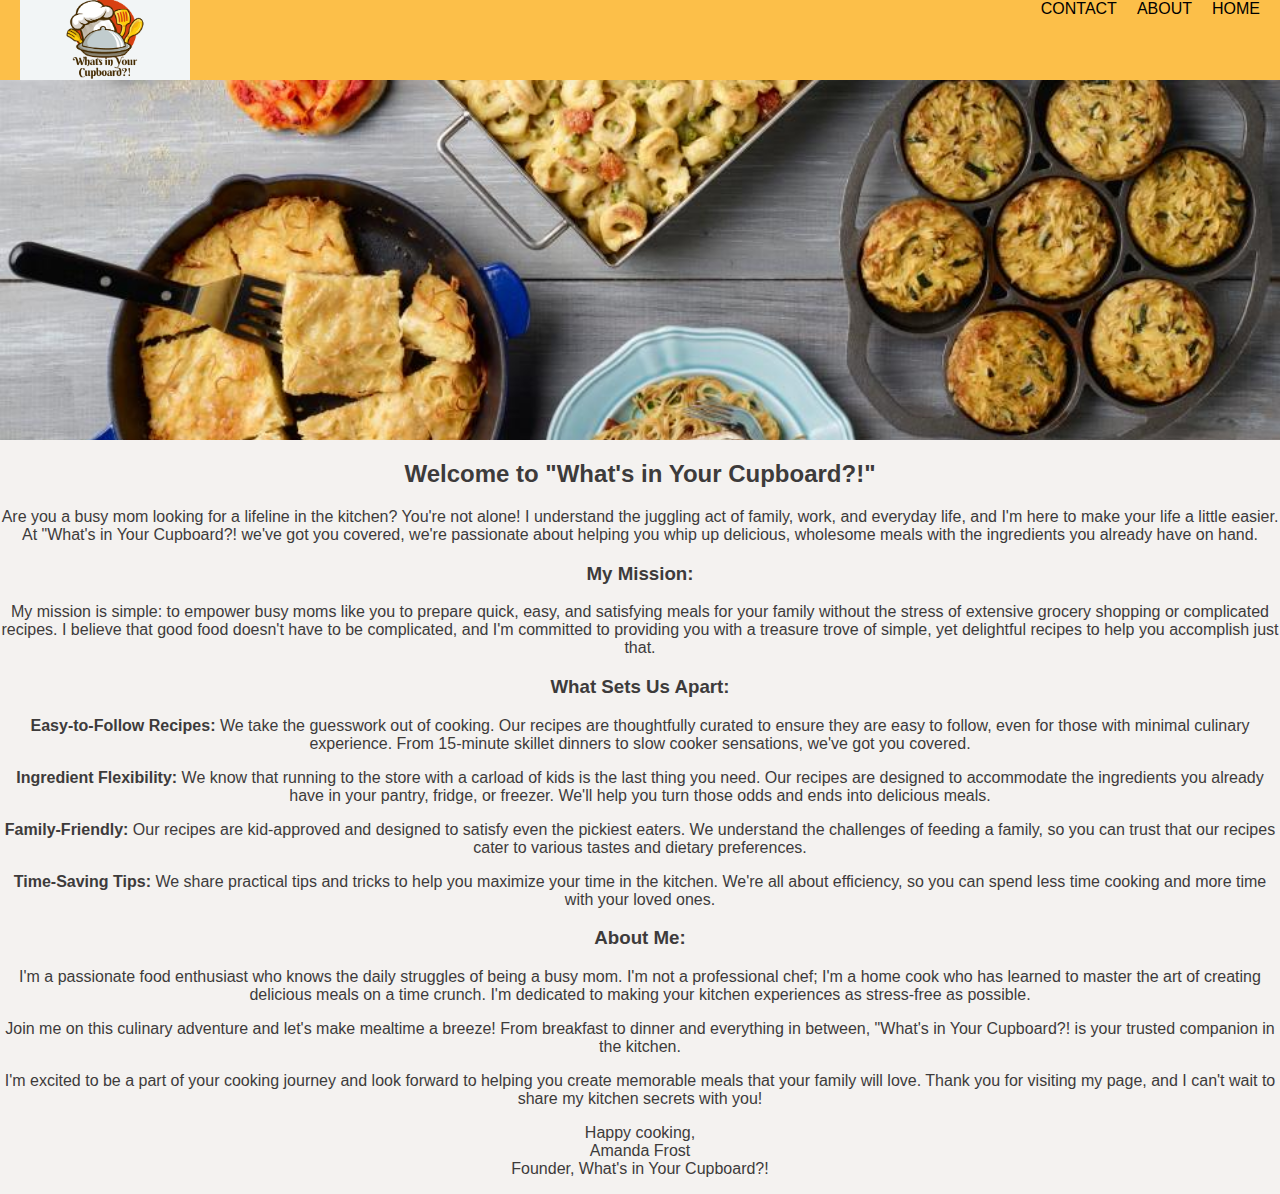
==== about.html @ 64e41d87 "add about page content" ====
<DOCTYPE html>
<html lang="en">

<head>
    <meta charset="UTF-8">
    <meta name="viewport" content="width=device-width, initial-scale=1.0">
    <title>Whats's in your cupboard</title>
    <link rel="stylesheet" href="style.css">
    <style>
        body {
            background-color:rgb(244, 242, 240);
            color: rgb(61, 59, 59);
            font-family: Verdana, Geneva, Tahoma, sans-serif;
            text-align: center;
            
        }
    </style>
</head>

<body>
    <header>
        <nav>
            <ul>
                <li class="logo"><a href="index.html">logo</a></li>
                <li><a href="index.html">Home</a></li>
                <li><a href="about.html">About</a></li>
                <li><a href="contact.html">Contact</a></li>
            </ul>
        </nav>
    </header>

    
    
    <h2>Welcome to "What's in Your Cupboard?!"</h2>

        <p>Are you a busy mom looking for a lifeline in the kitchen? You're not alone! I understand the juggling act of family, work, and everyday life, and I'm here to make your life a little easier. At "What's in Your Cupboard?! we've got you covered, we're passionate about helping you whip up delicious, wholesome meals with the ingredients you already have on hand.<p>
        
        <h3>My Mission:</h3>
        
        <p>My mission is simple: to empower busy moms like you to prepare quick, easy, and satisfying meals for your family without the stress of extensive grocery shopping or complicated recipes. I believe that good food doesn't have to be complicated, and I'm committed to providing you with a treasure trove of simple, yet delightful recipes to help you accomplish just that.</p>
        
        <h3>What Sets Us Apart:</h3>
        
        <p><strong>Easy-to-Follow Recipes:</strong> We take the guesswork out of cooking. Our recipes are thoughtfully curated to ensure they are easy to follow, even for those with minimal culinary experience. From 15-minute skillet dinners to slow cooker sensations, we've got you covered.</p>
        <p><strong>Ingredient Flexibility:</strong> We know that running to the store with a carload of kids is the last thing you need. Our recipes are designed to accommodate the ingredients you already have in your pantry, fridge, or freezer. We'll help you turn those odds and ends into delicious meals.</p>
        <p><strong>Family-Friendly:</strong> Our recipes are kid-approved and designed to satisfy even the pickiest eaters. We understand the challenges of feeding a family, so you can trust that our recipes cater to various tastes and dietary preferences.</p>
        <p><strong>Time-Saving Tips:</strong> We share practical tips and tricks to help you maximize your time in the kitchen. We're all about efficiency, so you can spend less time cooking and more time with your loved ones.</p>
        
        <h3>About Me:</h3>
        
        <p>I'm a passionate food enthusiast who knows the daily struggles of being a busy mom. I'm not a professional chef; I'm a home cook who has learned to master the art of creating delicious meals on a time crunch. I'm dedicated to making your kitchen experiences as stress-free as possible.</p>
        
        <p>Join me on this culinary adventure and let's make mealtime a breeze! From breakfast to dinner and everything in between, "What's in Your Cupboard?! is your trusted companion in the kitchen.</p>
        
        <p>I'm excited to be a part of your cooking journey and look forward to helping you create memorable meals that your family will love. Thank you for visiting my page, and I can't wait to share my kitchen secrets with you!</p>
        
        <p>Happy cooking,<br>
        Amanda Frost<br>
        Founder, What's in Your Cupboard?!</p>

<body>

</html>
---- style.css ----
h1 {
    color: rgb(43, 42, 42);
    
}

body {
    background: rgb(35, 34, 34);
    color: white;
    font-family: Arial, Helvetica, sans-serif;
    margin: 0px;
    padding: 0px;
}

header {
    background: black;
    background-image: url("images/platter.jpeg");
    background-size: 100%;
    background-position: center;
    background-repeat: no-repeat;
    height: 400px;
    padding: 20px;
    text-align: center;
    
}

header nav{
    background-color: #fcbf49;
    position: fixed;
    top: 0;
    left: 0;
    right: 0;
    height: 80px;
    
    
}

header a {
    color: black;
    text-decoration: none;
    text-transform: uppercase;
    
    

}

header .logo a {
    background-image: url("images/logo.png");
    background-size: 170px;
    background-repeat: no-repeat;
    display: inline-block;
    text-indent: -999999px;
    width: 300px;
    height: 120px;
    position: relative;
    top: -40px;
    margin-left: 20px;
       
}
.logo {
    float: left;
    background: transparent;
   
}
section {
    background: white;
    color: rgb(25, 24, 24);
    padding: 20px;

}

section.intro {
    text-align: center;
    background-color: white;
}

section.ingredients {
    background-color: #eae2b7;
    text-align: center;
}

section.meals {
    background-color: #eae2b7;
    display: flex;
    flex-direction: row;
    justify-content: space-around;
}

section.meals figure {
    margin: auto;
    text-align: center;
    
}

section.meals figure img {
    border-radius: 10%;
    
}

div {
    background: red;
    margin: auto;
    width: 100px;
}

ul {
    margin: 0;
    padding: 0;
    list-style-type: none;
    

}

li {
    display: inline-block;
    margin-right: 20px;
    float: right;
    
    
    
}

footer {
    background: black;
    padding: 10px 20px;
}
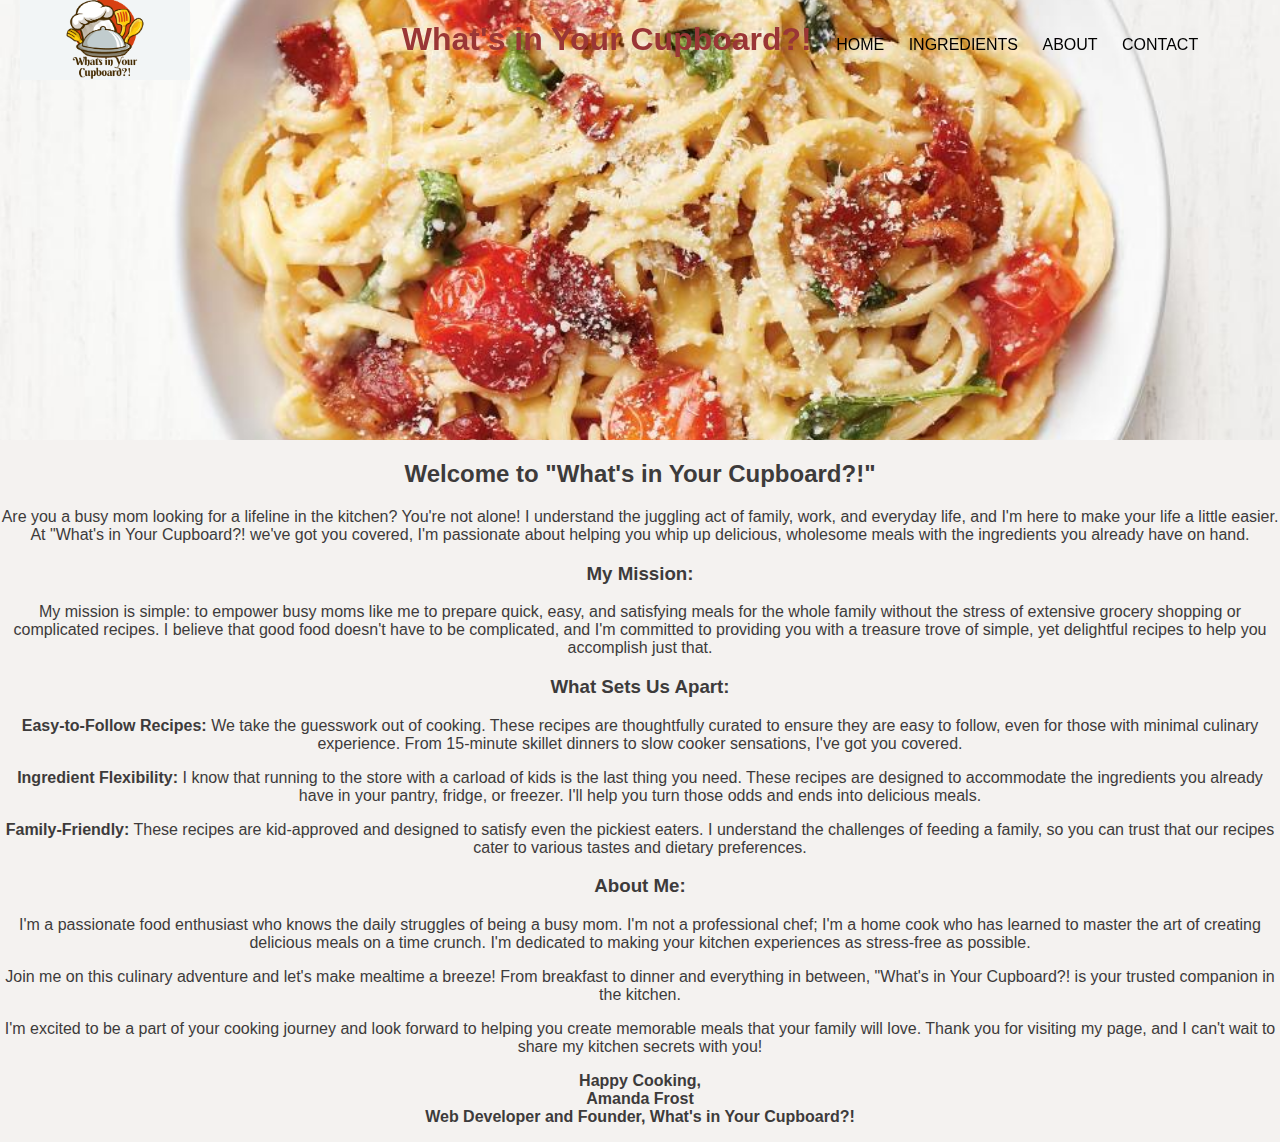
==== commit 10c24ad0: "add contact page text and more css" ====
--- a/about.html
+++ b/about.html
@@ -22,7 +22,9 @@
         <nav>
             <ul>
                 <li class="logo"><a href="index.html">logo</a></li>
+                <li class="title"><h1><a href="index.html">What's in Your Cupboard?!</a></h1></li>
                 <li><a href="index.html">Home</a></li>
+                <li><a href="ingredients.html">Ingredients</a></li>
                 <li><a href="about.html">About</a></li>
                 <li><a href="contact.html">Contact</a></li>
             </ul>
@@ -33,18 +35,18 @@
     
     <h2>Welcome to "What's in Your Cupboard?!"</h2>
 
-        <p>Are you a busy mom looking for a lifeline in the kitchen? You're not alone! I understand the juggling act of family, work, and everyday life, and I'm here to make your life a little easier. At "What's in Your Cupboard?! we've got you covered, we're passionate about helping you whip up delicious, wholesome meals with the ingredients you already have on hand.<p>
+        <p>Are you a busy mom looking for a lifeline in the kitchen? You're not alone! I understand the juggling act of family, work, and everyday life, and I'm here to make your life a little easier. At "What's in Your Cupboard?! we've got you covered, I'm passionate about helping you whip up delicious, wholesome meals with the ingredients you already have on hand.<p>
         
         <h3>My Mission:</h3>
         
-        <p>My mission is simple: to empower busy moms like you to prepare quick, easy, and satisfying meals for your family without the stress of extensive grocery shopping or complicated recipes. I believe that good food doesn't have to be complicated, and I'm committed to providing you with a treasure trove of simple, yet delightful recipes to help you accomplish just that.</p>
+        <p>My mission is simple: to empower busy moms like me to prepare quick, easy, and satisfying meals for the whole family without the stress of extensive grocery shopping or complicated recipes. I believe that good food doesn't have to be complicated, and I'm committed to providing you with a treasure trove of simple, yet delightful recipes to help you accomplish just that.</p>
         
         <h3>What Sets Us Apart:</h3>
         
-        <p><strong>Easy-to-Follow Recipes:</strong> We take the guesswork out of cooking. Our recipes are thoughtfully curated to ensure they are easy to follow, even for those with minimal culinary experience. From 15-minute skillet dinners to slow cooker sensations, we've got you covered.</p>
-        <p><strong>Ingredient Flexibility:</strong> We know that running to the store with a carload of kids is the last thing you need. Our recipes are designed to accommodate the ingredients you already have in your pantry, fridge, or freezer. We'll help you turn those odds and ends into delicious meals.</p>
-        <p><strong>Family-Friendly:</strong> Our recipes are kid-approved and designed to satisfy even the pickiest eaters. We understand the challenges of feeding a family, so you can trust that our recipes cater to various tastes and dietary preferences.</p>
-        <p><strong>Time-Saving Tips:</strong> We share practical tips and tricks to help you maximize your time in the kitchen. We're all about efficiency, so you can spend less time cooking and more time with your loved ones.</p>
+        <p><strong>Easy-to-Follow Recipes:</strong> We take the guesswork out of cooking. These recipes are thoughtfully curated to ensure they are easy to follow, even for those with minimal culinary experience. From 15-minute skillet dinners to slow cooker sensations, I've got you covered.</p>
+        <p><strong>Ingredient Flexibility:</strong> I know that running to the store with a carload of kids is the last thing you need. These recipes are designed to accommodate the ingredients you already have in your pantry, fridge, or freezer. I'll help you turn those odds and ends into delicious meals.</p>
+        <p><strong>Family-Friendly:</strong> These recipes are kid-approved and designed to satisfy even the pickiest eaters. I understand the challenges of feeding a family, so you can trust that our recipes cater to various tastes and dietary preferences.</p>
+        
         
         <h3>About Me:</h3>
         
@@ -54,9 +56,9 @@
         
         <p>I'm excited to be a part of your cooking journey and look forward to helping you create memorable meals that your family will love. Thank you for visiting my page, and I can't wait to share my kitchen secrets with you!</p>
         
-        <p>Happy cooking,<br>
+        <strong><p>Happy Cooking,<br>
         Amanda Frost<br>
-        Founder, What's in Your Cupboard?!</p>
+        Web Developer and Founder, What's in Your Cupboard?!</p></strong>
 
 <body>
 
--- a/style.css
+++ b/style.css
@@ -1,7 +1,7 @@
 
 
 h1 {
-    color: rgb(43, 42, 42);
+    color: rgb(179, 64, 64);
     
 }
 
@@ -15,7 +15,7 @@
 
 header {
     background: black;
-    background-image: url("images/platter.jpeg");
+    background-image: url("images/pasta.jpeg");
     background-size: 100%;
     background-position: center;
     background-repeat: no-repeat;
@@ -26,7 +26,7 @@
 }
 
 header nav{
-    background-color: #fcbf49;
+    background-color: ;
     position: fixed;
     top: 0;
     left: 0;
@@ -44,9 +44,17 @@
     
 
 }
+header .title a {
+    color: rgb(154, 54, 54);
+    text-align: center;
+    text-transform: none;
+
+}
+
 
 header .logo a {
     background-image: url("images/logo.png");
+
     background-size: 170px;
     background-repeat: no-repeat;
     display: inline-block;
@@ -64,9 +72,10 @@
    
 }
 section {
-    background: white;
+    background: #F25D27;
     color: rgb(25, 24, 24);
     padding: 20px;
+    text-align: center;
 
 }
 
@@ -76,12 +85,12 @@
 }
 
 section.ingredients {
-    background-color: #eae2b7;
+    background-color: #BF2424;
     text-align: center;
 }
 
 section.meals {
-    background-color: #eae2b7;
+    background-color: #F25D27;
     display: flex;
     flex-direction: row;
     justify-content: space-around;
@@ -115,7 +124,7 @@
 li {
     display: inline-block;
     margin-right: 20px;
-    float: right;
+    
     
     
     
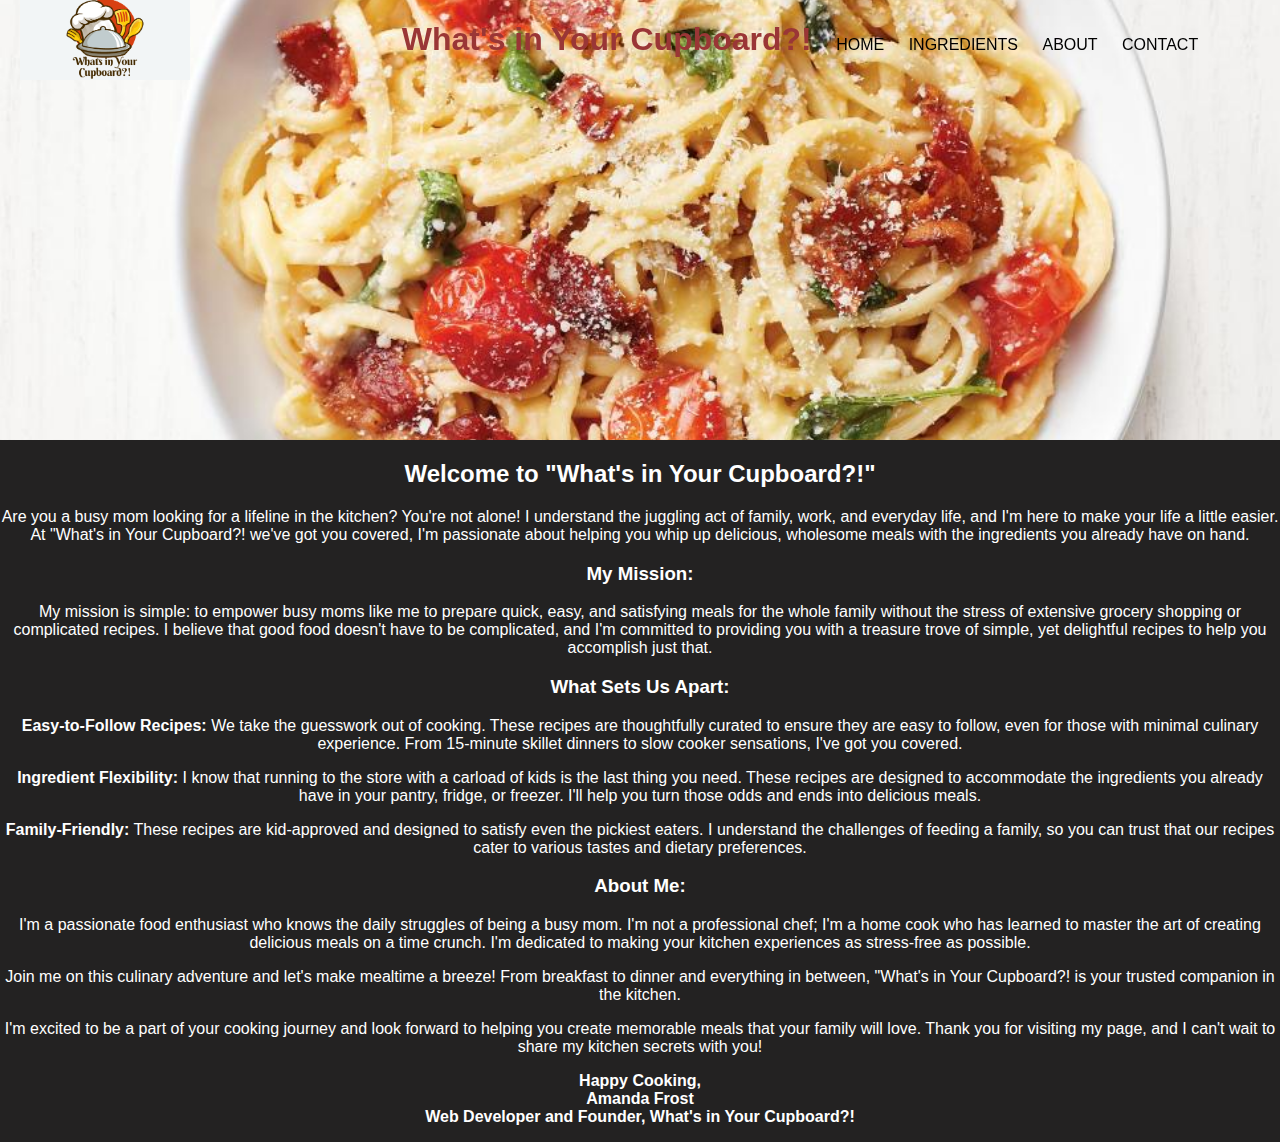
==== commit 5cfe122c: "add contact page content" ====
--- a/about.html
+++ b/about.html
@@ -6,15 +6,7 @@
     <meta name="viewport" content="width=device-width, initial-scale=1.0">
     <title>Whats's in your cupboard</title>
     <link rel="stylesheet" href="style.css">
-    <style>
-        body {
-            background-color:rgb(244, 242, 240);
-            color: rgb(61, 59, 59);
-            font-family: Verdana, Geneva, Tahoma, sans-serif;
-            text-align: center;
-            
-        }
-    </style>
+    
 </head>
 
 <body>
--- a/style.css
+++ b/style.css
@@ -11,6 +11,7 @@
     font-family: Arial, Helvetica, sans-serif;
     margin: 0px;
     padding: 0px;
+    text-align: center;
 }
 
 header {
@@ -23,6 +24,10 @@
     padding: 20px;
     text-align: center;
     
+}
+button {
+    background-color: rgb(218, 181, 34);
+    border-radius: 20px;
 }
 
 header nav{
@@ -72,7 +77,7 @@
    
 }
 section {
-    background: #F25D27;
+    background: white;
     color: rgb(25, 24, 24);
     padding: 20px;
     text-align: center;
@@ -90,7 +95,7 @@
 }
 
 section.meals {
-    background-color: #F25D27;
+    background-color: white;
     display: flex;
     flex-direction: row;
     justify-content: space-around;
@@ -107,10 +112,10 @@
     
 }
 
-div {
-    background: red;
-    margin: auto;
-    width: 100px;
+div.container {
+   
+   
+    
 }
 
 ul {
@@ -124,7 +129,9 @@
 li {
     display: inline-block;
     margin-right: 20px;
+}
     
+
     
     
     
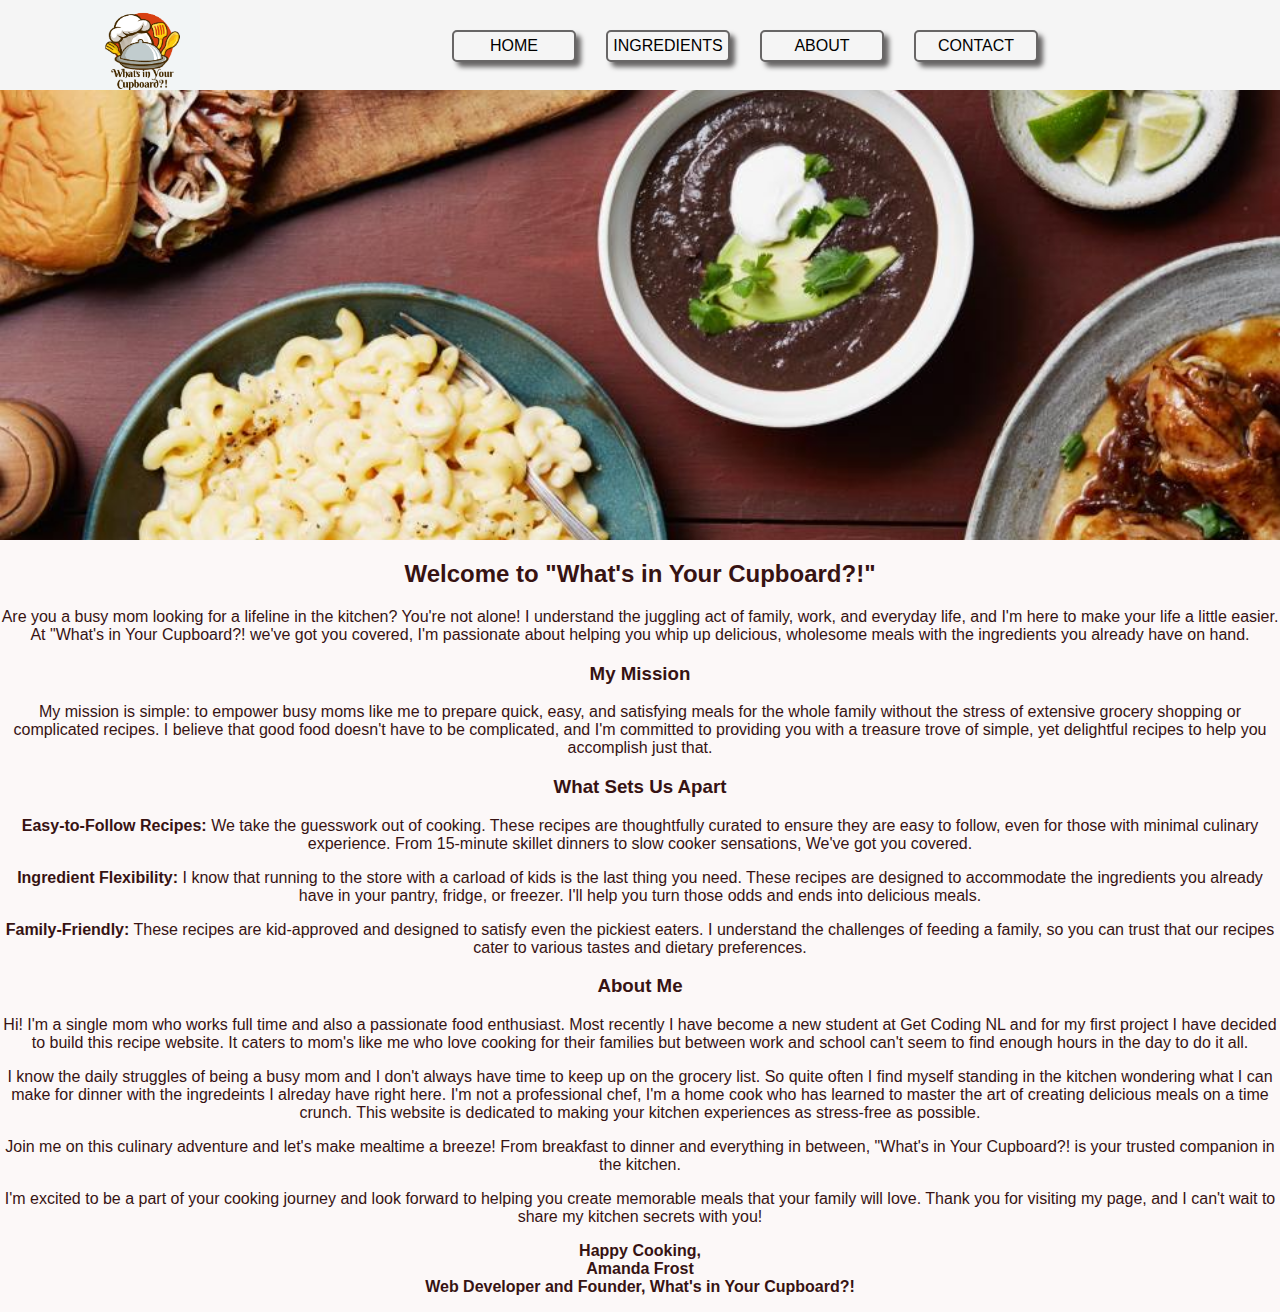
==== commit 74e02d63: "add like button and more js" ====
--- a/about.html
+++ b/about.html
@@ -10,11 +10,12 @@
 </head>
 
 <body>
-    <header>
+    <header class="main-header page-three">
         <nav>
-            <ul>
-                <li class="logo"><a href="index.html">logo</a></li>
-                <li class="title"><h1><a href="index.html">What's in Your Cupboard?!</a></h1></li>
+            <div class="logo">
+                <a href="index.html">logo</a>
+            </div>
+            <ul class="navbar">
                 <li><a href="index.html">Home</a></li>
                 <li><a href="ingredients.html">Ingredients</a></li>
                 <li><a href="about.html">About</a></li>
@@ -29,20 +30,22 @@
 
         <p>Are you a busy mom looking for a lifeline in the kitchen? You're not alone! I understand the juggling act of family, work, and everyday life, and I'm here to make your life a little easier. At "What's in Your Cupboard?! we've got you covered, I'm passionate about helping you whip up delicious, wholesome meals with the ingredients you already have on hand.<p>
         
-        <h3>My Mission:</h3>
+        <h3>My Mission</h3>
         
         <p>My mission is simple: to empower busy moms like me to prepare quick, easy, and satisfying meals for the whole family without the stress of extensive grocery shopping or complicated recipes. I believe that good food doesn't have to be complicated, and I'm committed to providing you with a treasure trove of simple, yet delightful recipes to help you accomplish just that.</p>
         
-        <h3>What Sets Us Apart:</h3>
+        <h3>What Sets Us Apart</h3>
         
-        <p><strong>Easy-to-Follow Recipes:</strong> We take the guesswork out of cooking. These recipes are thoughtfully curated to ensure they are easy to follow, even for those with minimal culinary experience. From 15-minute skillet dinners to slow cooker sensations, I've got you covered.</p>
+        <p><strong>Easy-to-Follow Recipes:</strong> We take the guesswork out of cooking. These recipes are thoughtfully curated to ensure they are easy to follow, even for those with minimal culinary experience. From 15-minute skillet dinners to slow cooker sensations, We've got you covered.</p>
         <p><strong>Ingredient Flexibility:</strong> I know that running to the store with a carload of kids is the last thing you need. These recipes are designed to accommodate the ingredients you already have in your pantry, fridge, or freezer. I'll help you turn those odds and ends into delicious meals.</p>
         <p><strong>Family-Friendly:</strong> These recipes are kid-approved and designed to satisfy even the pickiest eaters. I understand the challenges of feeding a family, so you can trust that our recipes cater to various tastes and dietary preferences.</p>
         
         
-        <h3>About Me:</h3>
+        <h3>About Me</h3>
         
-        <p>I'm a passionate food enthusiast who knows the daily struggles of being a busy mom. I'm not a professional chef; I'm a home cook who has learned to master the art of creating delicious meals on a time crunch. I'm dedicated to making your kitchen experiences as stress-free as possible.</p>
+        <p>Hi! I'm a single mom who works full time and also a passionate food enthusiast. Most recently I have become a new student at Get Coding NL and for my first project I have decided to build this recipe website. It caters to mom's like me who love cooking for their families but between work and school can't seem to find enough hours in the day to do it all.</p>
+        
+        <p>I know the daily struggles of being a busy mom and I don't always have time to keep up on the grocery list. So quite often I find myself standing in the kitchen wondering what I can make for dinner with the ingredeints I alreday have right here. I'm not a professional chef, I'm a home cook who has learned to master the art of creating delicious meals on a time crunch. This website is dedicated to making your kitchen experiences as stress-free as possible.</p>
         
         <p>Join me on this culinary adventure and let's make mealtime a breeze! From breakfast to dinner and everything in between, "What's in Your Cupboard?! is your trusted companion in the kitchen.</p>
         
--- a/style.css
+++ b/style.css
@@ -1,80 +1,110 @@
 
 
 h1 {
-    color: rgb(179, 64, 64);
+    text-align: center;
+    margin-bottom: 20px;
+    color: #BF2424;
     
 }
 
 body {
-    background: rgb(35, 34, 34);
-    color: white;
+    background: #fcf8f8;
+    color: rgb(55, 19, 19);
     font-family: Arial, Helvetica, sans-serif;
-    margin: 0px;
+    margin: auto;
     padding: 0px;
     text-align: center;
+    min-width: auto;
+    
 }
 
 header {
-    background: black;
+    background: white;
     background-image: url("images/pasta.jpeg");
     background-size: 100%;
     background-position: center;
     background-repeat: no-repeat;
-    height: 400px;
+    height: 500px;
     padding: 20px;
     text-align: center;
-    
-}
+}
+
+
+.page-one {
+    background-image: url("images/pasta.jpeg");
+}
+.page-two {
+    background-image: url("images/pickles-feat.webp");
+}
+.page-three {
+    background-image: url("images/spread.jpeg");
+}
+.page-four {
+    background-image: url("images/smash-burger-tacos-feat.webp");
+}
+
 button {
-    background-color: rgb(218, 181, 34);
+    background-color: rgb(174, 190, 202);
+    font-size: large;
     border-radius: 20px;
+    width: 150px;
+    height: 50px;
+    text-decoration: none;
+    box-shadow: 5px 5px 5px;
+
 }
 
 header nav{
-    background-color: ;
+    min-width: 1300px;
+    background-color: whitesmoke;
     position: fixed;
     top: 0;
     left: 0;
     right: 0;
-    height: 80px;
+    height: 90px;
+    
+    
     
     
 }
 
 header a {
+
     color: black;
     text-decoration: none;
-    text-transform: uppercase;
-    
-    
-
-}
-header .title a {
-    color: rgb(154, 54, 54);
-    text-align: center;
-    text-transform: none;
-
+    text-transform: uppercase; 
+    
+
+}
+
+button a {
+    text-decoration: none;
+    color: black;
+    
 }
 
 
 header .logo a {
     background-image: url("images/logo.png");
-
-    background-size: 170px;
+    background-size: 165px;
     background-repeat: no-repeat;
-    display: inline-block;
-    text-indent: -999999px;
-    width: 300px;
-    height: 120px;
+    display: flex;
+    text-indent: -9999999%;
+    width: 140px;
+    height: 115px;
     position: relative;
-    top: -40px;
-    margin-left: 20px;
-       
-}
+    top: -25px;
+    margin-left: 60px;
+    
+}
+
 .logo {
+    display: flex;
+    justify-content: center;
+    align-items: center;
     float: left;
-    background: transparent;
-   
+    
+
 }
 section {
     background: white;
@@ -87,11 +117,33 @@
 section.intro {
     text-align: center;
     background-color: white;
+    font-weight: bold;
+    font-size: large;
+    
+}
+section.intro h1 {
+    font-size: xx-large;
+    font-style: italic;
+    font-weight: bolder;
+    
+
 }
 
 section.ingredients {
-    background-color: #BF2424;
-    text-align: center;
+    color: white;
+    background-image: url("images/r-ingredients.webp");
+    background-repeat: no-repeat;
+    text-align: center;
+    background-size: 100%;
+    height: 200px;
+    font-size: x-large;
+}
+
+section.meals_intro {
+    font-style: italic;
+    font-size: medium;
+    
+
 }
 
 section.meals {
@@ -112,32 +164,163 @@
     
 }
 
-div.container {
-   
-   
-    
-}
-
 ul {
     margin: 0;
-    padding: 0;
     list-style-type: none;
-    
+    padding: 30px;
+    display: flex;
+    justify-content: center;
+    align-items: center;
+
 
 }
 
 li {
+    
     display: inline-block;
     margin-right: 20px;
-}
-    
-
-    
-    
-    
-}
-
-footer {
-    background: black;
-    padding: 10px 20px;
-}+    padding: 35px;
+    width: 110px;
+    background-color: whitesmoke;
+    padding: 5px;
+    margin-left: 10px;
+    text-align: center;
+    border: 2px solid rgb(104, 102, 102);
+    border-radius: 5px;
+    box-shadow: 5px 5px 5px rgb(103, 101, 101); 
+
+ }
+
+li a:hover {
+   color: #BF2424; 
+}
+
+
+
+.contact {
+    width: 40%;
+    margin: 50px auto;
+    padding: 20px;
+    border: 1px solid #ccc;
+    border-radius: 5px;
+    background-color: #f9f9f9;
+    box-shadow: 0px 0px 10px rgba(0, 0, 0, 0.3);
+}
+
+form {
+    display: flex;
+    flex-direction: column;
+}
+label, 
+input, 
+textarea {
+    margin-bottom: 10px;
+}
+
+input[type="text"],
+input[type="email"],
+textarea {
+    width: 100%;
+    border-radius: 5px;
+    border: 1px solid #ccc;
+    font-size: 16px;
+
+}
+input[type="submit"] {
+    width: 100%;
+    border-radius: 5px;
+    border: none;
+    background-color: #BF2424;
+    color: white;
+    cursor: pointer;
+    font-size: 16px;
+    transition: background-color 0.3s ease;
+}
+input[type="submit"]:hover {
+    background-color: #555;
+ }
+
+div.ingredients_list  {
+    display: flex;
+    flex-direction: column;
+    align-items: center;
+    
+}
+
+div.ingredients_list input {
+    text-align: center;
+    width: 75%;
+}
+div.ingredients_list span {
+    font-size: ;
+}
+
+.btn {
+    background-color: #ed8b60;
+    color: black;
+}
+
+
+
+
+
+@media (max-width: 1050px){
+    ul {
+        font-size: small;
+        flex-direction: column;
+        justify-content: center;
+        float: left;
+        padding: 10px;
+        
+    }
+    li {
+        margin: 0%;
+        padding: 0;
+    }
+    
+
+}
+
+
+@media (max-width: 800px) {
+    section.meals {
+        flex-direction: column;
+    }
+}
+
+.recipe-item {
+    border: 1px solid #8a8383bc;
+    padding: 10px;
+    margin-bottom: 15px;
+    background-color: #f9f9f9;
+    border-radius: 5px;
+    box-shadow: 0 2px 4px rgba(0, 0, 0, 0.6);
+
+}
+.recipe-item h3 {
+    margin-bottom: 8px;
+    font-size: 20px;
+    color: #333;
+}
+.recipe-item h3 a {
+    text-decoration: none;
+    color: #0066cc;
+}
+.recipe-item h3 a:hover {
+    text-decoration: underline;
+    color: #e94638;
+}
+
+.recipe-item img {
+    display: block;
+    margin-bottom: 8px;
+    border-radius: 3px;
+}
+
+.recipe-details {
+    border: 1px solid #ccc;
+    padding: 20px;
+    position: relative;
+  }
+  
+  
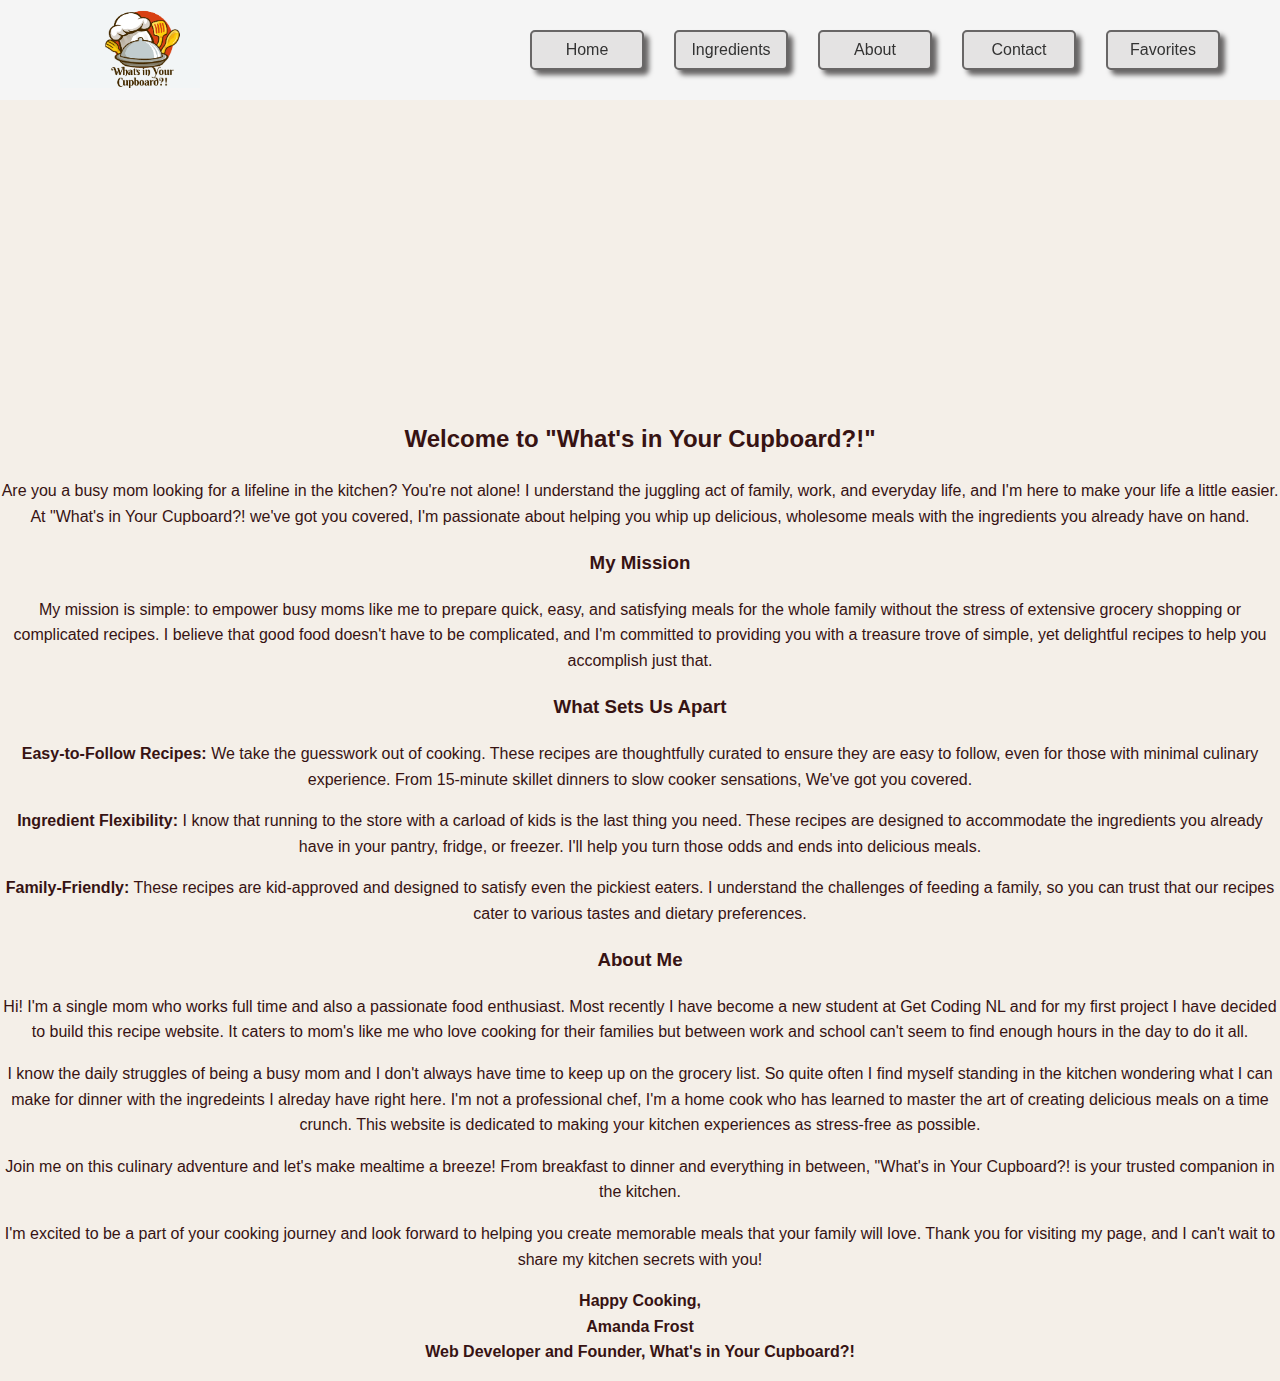
==== commit 32fa5e08: "modify css and js" ====
--- a/about.html
+++ b/about.html
@@ -6,7 +6,6 @@
     <meta name="viewport" content="width=device-width, initial-scale=1.0">
     <title>Whats's in your cupboard</title>
     <link rel="stylesheet" href="style.css">
-    
 </head>
 
 <body>
@@ -20,6 +19,7 @@
                 <li><a href="ingredients.html">Ingredients</a></li>
                 <li><a href="about.html">About</a></li>
                 <li><a href="contact.html">Contact</a></li>
+                <li><a href="collection.html">Favorites</a></li>
             </ul>
         </nav>
     </header>
@@ -28,7 +28,7 @@
     
     <h2>Welcome to "What's in Your Cupboard?!"</h2>
 
-        <p>Are you a busy mom looking for a lifeline in the kitchen? You're not alone! I understand the juggling act of family, work, and everyday life, and I'm here to make your life a little easier. At "What's in Your Cupboard?! we've got you covered, I'm passionate about helping you whip up delicious, wholesome meals with the ingredients you already have on hand.<p>
+        <p>Are you a busy mom looking for a lifeline in the kitchen? You're not alone! I understand the juggling act of family, work, and everyday life, and I'm here to make your life a little easier. At "What's in Your Cupboard?! we've got you covered, I'm passionate about helping you whip up delicious, wholesome meals with the ingredients you already have on hand.</p>
         
         <h3>My Mission</h3>
         
@@ -55,6 +55,7 @@
         Amanda Frost<br>
         Web Developer and Founder, What's in Your Cupboard?!</p></strong>
 
-<body>
+
+</body>
 
 </html>--- a/style.css
+++ b/style.css
@@ -1,6 +1,6 @@
-
 
 h1 {
+    font-size: 2.5em;
     text-align: center;
     margin-bottom: 20px;
     color: #BF2424;
@@ -8,9 +8,10 @@
 }
 
 body {
-    background: #fcf8f8;
+    background-color: rgb(244, 239, 232);
     color: rgb(55, 19, 19);
-    font-family: Arial, Helvetica, sans-serif;
+    font-family: 'Helvetica Neue', arial, sans-serif;
+    line-height: 1.6;
     margin: auto;
     padding: 0px;
     text-align: center;
@@ -19,72 +20,51 @@
 }
 
 header {
-    background: white;
-    background-image: url("images/pasta.jpeg");
+    background: rgb(244, 239, 232);
     background-size: 100%;
     background-position: center;
     background-repeat: no-repeat;
-    height: 500px;
-    padding: 20px;
-    text-align: center;
-}
-
-
-.page-one {
-    background-image: url("images/pasta.jpeg");
-}
-.page-two {
-    background-image: url("images/pickles-feat.webp");
-}
-.page-three {
-    background-image: url("images/spread.jpeg");
-}
-.page-four {
-    background-image: url("images/smash-burger-tacos-feat.webp");
-}
-
-button {
-    background-color: rgb(174, 190, 202);
-    font-size: large;
-    border-radius: 20px;
-    width: 150px;
-    height: 50px;
-    text-decoration: none;
-    box-shadow: 5px 5px 5px;
-
-}
-
-header nav{
-    min-width: 1300px;
+    height: 400px;
+    padding: 0px;
+    text-align: center;
+}
+
+nav {
+    display: flex;
+    justify-content: space-between;
+    align-items: center;
     background-color: whitesmoke;
     position: fixed;
     top: 0;
     left: 0;
     right: 0;
-    height: 90px;
-    
-    
-    
-    
-}
-
-header a {
-
-    color: black;
-    text-decoration: none;
-    text-transform: uppercase; 
-    
-
-}
-
-button a {
-    text-decoration: none;
-    color: black;
-    
-}
-
-
-header .logo a {
+    height: 100px;
+    z-index: 1000;
+
+}
+
+
+.page-one {
+    background-image: url("images/pexels-photo-5848508.jpeg");
+    
+}
+.page-two {
+    background-image: url("images/free-photo-of-a-bunch-of-vegetables-and-sourdough-bread.jpeg");
+    
+}
+.page-three {
+    background-image: url("images/pexels-photo-2347311.webp");
+}
+.page-four {
+    background-image: url("images/pexels-photo-1640770.jpeg");
+}
+.page-five {
+    background-image: url("images/pexels-photo-5971864.jpeg");
+    
+}
+
+
+.logo {
     background-image: url("images/logo.png");
     background-size: 165px;
     background-repeat: no-repeat;
@@ -93,110 +73,155 @@
     width: 140px;
     height: 115px;
     position: relative;
-    top: -25px;
+    top: -20px;
     margin-left: 60px;
-    
-}
-
-.logo {
-    display: flex;
-    justify-content: center;
+}
+.navbar {
+    list-style: none;
+    display: flex;
+    flex-direction: row;
     align-items: center;
-    float: left;
-    
-
-}
-section {
-    background: white;
-    color: rgb(25, 24, 24);
-    padding: 20px;
-    text-align: center;
-
-}
-
-section.intro {
-    text-align: center;
-    background-color: white;
-    font-weight: bold;
-    font-size: large;
-    
-}
-section.intro h1 {
-    font-size: xx-large;
-    font-style: italic;
-    font-weight: bolder;
-    
-
-}
-
-section.ingredients {
-    color: white;
-    background-image: url("images/r-ingredients.webp");
-    background-repeat: no-repeat;
-    text-align: center;
-    background-size: 100%;
-    height: 200px;
-    font-size: x-large;
-}
-
-section.meals_intro {
-    font-style: italic;
-    font-size: medium;
-    
-
-}
-
-section.meals {
-    background-color: white;
-    display: flex;
-    flex-direction: row;
-    justify-content: space-around;
-}
-
-section.meals figure {
-    margin: auto;
-    text-align: center;
-    
-}
-
-section.meals figure img {
-    border-radius: 10%;
-    
-}
-
-ul {
-    margin: 0;
-    list-style-type: none;
-    padding: 30px;
-    display: flex;
-    justify-content: center;
-    align-items: center;
-
-
-}
-
-li {
-    
+    padding: 40px;
+}
+.navbar li {
+    margin-right: 40px;
     display: inline-block;
     margin-right: 20px;
-    padding: 35px;
-    width: 110px;
-    background-color: whitesmoke;
+    width: 100px;
+    background-color: rgb(228, 227, 227);
     padding: 5px;
     margin-left: 10px;
     text-align: center;
     border: 2px solid rgb(104, 102, 102);
     border-radius: 5px;
     box-shadow: 5px 5px 5px rgb(103, 101, 101); 
-
- }
-
-li a:hover {
-   color: #BF2424; 
-}
-
-
-
+}
+.navbar li a {
+    text-decoration: none;
+    color: #333;
+    transition: color 0.3s ease;
+}
+
+.navbar li a:hover {
+    color: #d90808; 
+}
+
+ 
+
+
+@media (max-width: 1000px) {
+    .navbar {
+        flex-wrap: wrap;
+        font-size: small;
+    }
+    .navbar li {
+        margin: 10px;
+        width: fit-content;
+        padding: 10px;
+    } 
+    .logo a{
+        width: 120px;
+        height: 115px;
+        top: 10;
+        margin-left: 10px;
+    }
+} 
+@media (max-width: 740px) { 
+    
+
+        .navbar li {
+        margin: 3px;
+        width: fit-content;
+        padding: 2px;
+    }
+    
+
+}
+
+ 
+
+section {
+    background: whitesmoke;
+    color: #191818;
+    padding: 20px;
+    text-align: center;
+    font-family: Arial, Helvetica, sans-serif;
+
+}
+
+section.intro {
+    font-weight: bold;
+    font-size: 1.5em;
+    color: #333333;
+}
+
+section.intro h1 {
+    font-family: Georgia;
+    font-size: 2em;
+    font-style: normal;
+    font-weight: bolder;
+    color: #BF2424;
+}
+
+section.ingredients {
+    color: #FFF;
+    background-image: url("images/r-ingredients.webp");
+    background-repeat: no-repeat;
+    text-align: center;
+    background-size: cover;
+    height: 250px;
+    font-size: 1.5em;
+}
+
+button.ingredients-button {
+    color: white;
+    background-color: #BF2424;
+    font-size: 1.1em;
+    border-radius: 15px;
+    width: 250px;
+    height: 60px;
+    border: 2px solid white;
+    cursor: pointer;
+    
+}
+
+section.meals_intro {
+    font-size: 1em;
+    color: #585858;
+}
+
+section.meals {
+    background-color: whitesmoke;
+    display: flex;
+    flex-direction: row;
+    justify-content: space-around;
+    padding: 15px 0;
+}
+
+section.meals figure {
+    margin: 10px;
+    text-align: center;
+}
+
+section.meals figure img {
+    border-radius: 15%;
+}
+
+section.meals figure a{
+    font-size: 1.5em;
+    color: black;
+    text-decoration: none;
+
+}
+
+@media (max-width: 1000px) {
+    section.meals {
+        flex-direction: column;
+    }
+}
+
+
+/*Contact Page CSS*/
 .contact {
     width: 40%;
     margin: 50px auto;
@@ -238,8 +263,10 @@
 }
 input[type="submit"]:hover {
     background-color: #555;
- }
-
+}
+
+
+/*Ingredients Page CSS*/
 div.ingredients_list  {
     display: flex;
     flex-direction: column;
@@ -249,78 +276,137 @@
 
 div.ingredients_list input {
     text-align: center;
-    width: 75%;
-}
-div.ingredients_list span {
-    font-size: ;
-}
-
-.btn {
-    background-color: #ed8b60;
-    color: black;
-}
-
-
-
-
-
-@media (max-width: 1050px){
-    ul {
-        font-size: small;
-        flex-direction: column;
-        justify-content: center;
-        float: left;
-        padding: 10px;
-        
-    }
-    li {
-        margin: 0%;
-        padding: 0;
-    }
-    
-
-}
-
-
-@media (max-width: 800px) {
-    section.meals {
-        flex-direction: column;
-    }
-}
-
-.recipe-item {
-    border: 1px solid #8a8383bc;
-    padding: 10px;
-    margin-bottom: 15px;
-    background-color: #f9f9f9;
+    width: 60%;
+}
+#ingredientsContainer button.add {
+    background-color: #fb8c00;
+    color: white;
+}
+
+#ingredientsContainer button.remove {
+    background-color: #BF2424;
+    color: white;
+}
+
+.search-button {
+    background-color: #fb8c00;
+    color: white;
+    border-radius: 15px;
+    font-size: large;
+    width: 150px;
+    font-size: large;
+    height: 40px;
+    border: 4px solid #c94129;
+}
+.search-button:hover {
+    background-color: #ffa726;
+    color: #c94129;
+    box-shadow: 0 2px 4px rgba(0, 0, 0, 0.2);
+}
+
+/*Ingredients Display Page*/
+.recipe-details body{ 
+    font-family: 'Lato', sans-serif;
+    line-height: 1.6;
+    margin: 0;
+    padding: 0;
+    background-color: #fff5e6;
+}
+.recipe-details {
+    position: relative;
+    max-width: 800px;
+    margin: 20px auto;
+    padding: 20px;
+    background-color: rgba(255, 255, 255, 0.9);
+    border: 1px solid #ddd;
+    box-shadow: 0 0 10px rgba(0, 0, 0, 1);
+}
+.recipe-details h1 {
+    text-align: center;
+    color: #a53939;
+}
+#ingredientList, #instructions {
+    text-align: left;
+    margin-bottom: 20px;
+}
+#ingredientList ul, #instructions ol {
+    font-size: 16px;
+    color: #555;
+    margin: 0;
+    padding: 20px;
+    list-style-type: square;
+}
+#recipeTitle {
+    font-size: 30px;
+}
+.recipePic {
+    max-width: 100%;
+    height: auto;
+    border-radius: 8px;
+    border: 1px solid gray;
+    box-shadow: 0 0 10px black;
+}
+
+.like-button {
+    position: absolute;
+    top: 10px;
+    right: 10px;
+    padding: 5px 10px;
+    background-color: #ffa726;
+    color: white;
+    font-weight: bold;
+    border: 1px solid #ccc;
     border-radius: 5px;
-    box-shadow: 0 2px 4px rgba(0, 0, 0, 0.6);
-
-}
-.recipe-item h3 {
-    margin-bottom: 8px;
+    cursor: pointer;
+    transition: background-color 0.3s, color 0.3s;
+
+}
+
+.like-button:hover {
+    background-color: #fb8c00;
+    color: #c94129;
+    box-shadow: 0 2px 4px rgba(0, 0, 0, 0.2);
+}
+
+.like-button .heart-icon {
+    margin-right: 5px;
+}
+
+
+
+/* Favorites page */
+h1.favorite {
+    font-weight: bolder;
+    font-size: 50px;
+}
+#favoritesList {
+    list-style: none; 
+    padding: 0;
+    margin: 0; 
     font-size: 20px;
-    color: #333;
-}
-.recipe-item h3 a {
+}
+.favpic {
+    max-width: 100%;
+    height: auto;
+    border-radius: 8px;
+    border: 1px solid gray;
+    box-shadow: 0 0 10px black;
+}
+    
+
+#recipeList a{
     text-decoration: none;
-    color: #0066cc;
-}
-.recipe-item h3 a:hover {
+    color: #BF2424;
+}
+#recipeList a:hover{
     text-decoration: underline;
-    color: #e94638;
-}
-
-.recipe-item img {
-    display: block;
-    margin-bottom: 8px;
-    border-radius: 3px;
-}
-
-.recipe-details {
-    border: 1px solid #ccc;
-    padding: 20px;
-    position: relative;
-  }
-  
-  
+    color: #fb8c00;
+}
+#recipeList img {
+    max-width: 100%;
+    height: auto;
+    border-radius: 8px;
+    border: 1px solid gray;
+    box-shadow: 0 0 10px black;
+
+}
